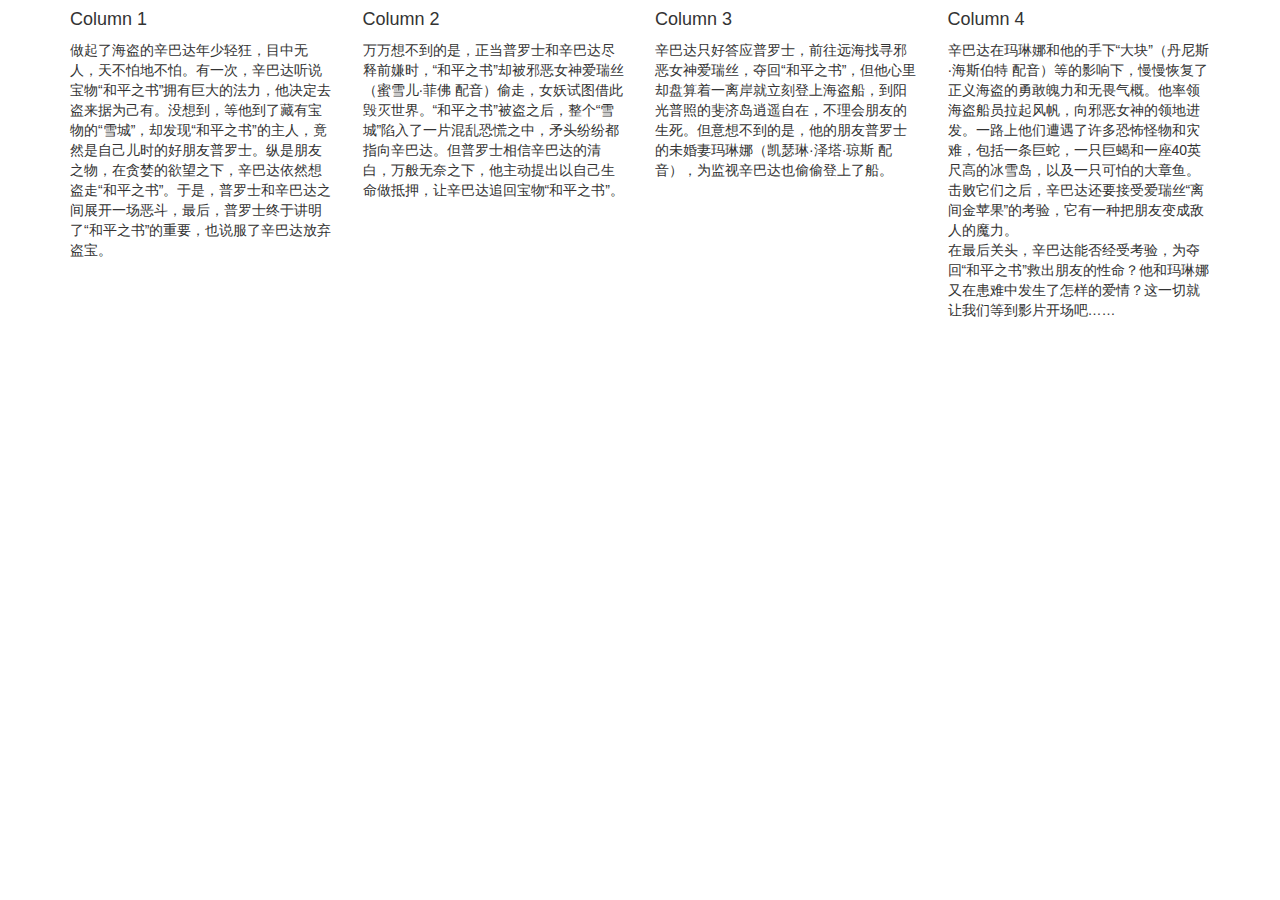
==== resources/public/bt_rol.html @ a03f3ca4 "first" ====
<!DOCTYPE html>
<html lang="en">
<head>
  <meta charset="UTF-8">
  <meta http-equiv="X-UA-COMPATIBLE" content="IE=edge">
  <meta name="viewport" content="width = device-width, initial-scale = 1">
  <title>Bootstrap Tutorial</title>
  <link rel="stylesheet" href="https://maxcdn.bootstrapcdn.com/bootstrap/3.3.7/css/bootstrap.min.css"
        integrity="sha384-BVYiiSIFeK1dGmJRAkycuHAHRg32OmUcww7on3RYdg4Va+PmSTsz/K68vbdEjh4u" crossorigin="anonymous">
  <style>
  </style>
</head>
<body>

<div class="container">
  <div class="row">

    <div class="col-lg-3 col-md-3 col-sm-6 col-xs-12">
      <h4>Column 1</h4>
      做起了海盗的辛巴达年少轻狂，目中无人，天不怕地不怕。有一次，辛巴达听说宝物“和平之书”拥有巨大的法力，他决定去盗来据为己有。没想到，等他到了藏有宝物的“雪城”，却发现“和平之书”的主人，竟然是自己儿时的好朋友普罗士。纵是朋友之物，在贪婪的欲望之下，辛巴达依然想盗走“和平之书”。于是，普罗士和辛巴达之间展开一场恶斗，最后，普罗士终于讲明了“和平之书”的重要，也说服了辛巴达放弃盗宝。
    </div>

    <div class="col-lg-3 col-md-3 col-sm-6 col-xs-12">
      <h4>Column 2</h4>
      万万想不到的是，正当普罗士和辛巴达尽释前嫌时，“和平之书”却被邪恶女神爱瑞丝（蜜雪儿·菲佛
      配音）偷走，女妖试图借此毁灭世界。“和平之书”被盗之后，整个“雪城”陷入了一片混乱恐慌之中，矛头纷纷都指向辛巴达。但普罗士相信辛巴达的清白，万般无奈之下，他主动提出以自己生命做抵押，让辛巴达追回宝物“和平之书”。
    </div>

    <div class="clearfix visible-sm"></div>

    <div class="col-lg-3 col-md-3 col-sm-6 col-xs-12">
      <h4>Column 3</h4>
      辛巴达只好答应普罗士，前往远海找寻邪恶女神爱瑞丝，夺回“和平之书”，但他心里却盘算着一离岸就立刻登上海盗船，到阳光普照的斐济岛逍遥自在，不理会朋友的生死。但意想不到的是，他的朋友普罗士的未婚妻玛琳娜（凯瑟琳·泽塔·琼斯
      配音），为监视辛巴达也偷偷登上了船。
    </div>

    <div class="col-lg-3 col-md-3 col-sm-6 col-xs-12">
      <h4>Column 4</h4>
      辛巴达在玛琳娜和他的手下“大块”（丹尼斯·海斯伯特
      配音）等的影响下，慢慢恢复了正义海盗的勇敢魄力和无畏气概。他率领海盗船员拉起风帆，向邪恶女神的领地进发。一路上他们遭遇了许多恐怖怪物和灾难，包括一条巨蛇，一只巨蝎和一座40英尺高的冰雪岛，以及一只可怕的大章鱼。击败它们之后，辛巴达还要接受爱瑞丝“离间金苹果”的考验，它有一种把朋友变成敌人的魔力。
      <br>
      在最后关头，辛巴达能否经受考验，为夺回“和平之书”救出朋友的性命？他和玛琳娜又在患难中发生了怎样的爱情？这一切就让我们等到影片开场吧……
    </div>

  </div>

</div>


<script src="http://cdn.static.runoob.com/libs/jquery/2.1.1/jquery.min.js"></script>
<script src="https://maxcdn.bootstrapcdn.com/bootstrap/3.3.7/js/bootstrap.min.js"
        integrity="sha384-Tc5IQib027qvyjSMfHjOMaLkfuWVxZxUPnCJA7l2mCWNIpG9mGCD8wGNIcPD7Txa"
        crossorigin="anonymous"></script>
</body>
</html>
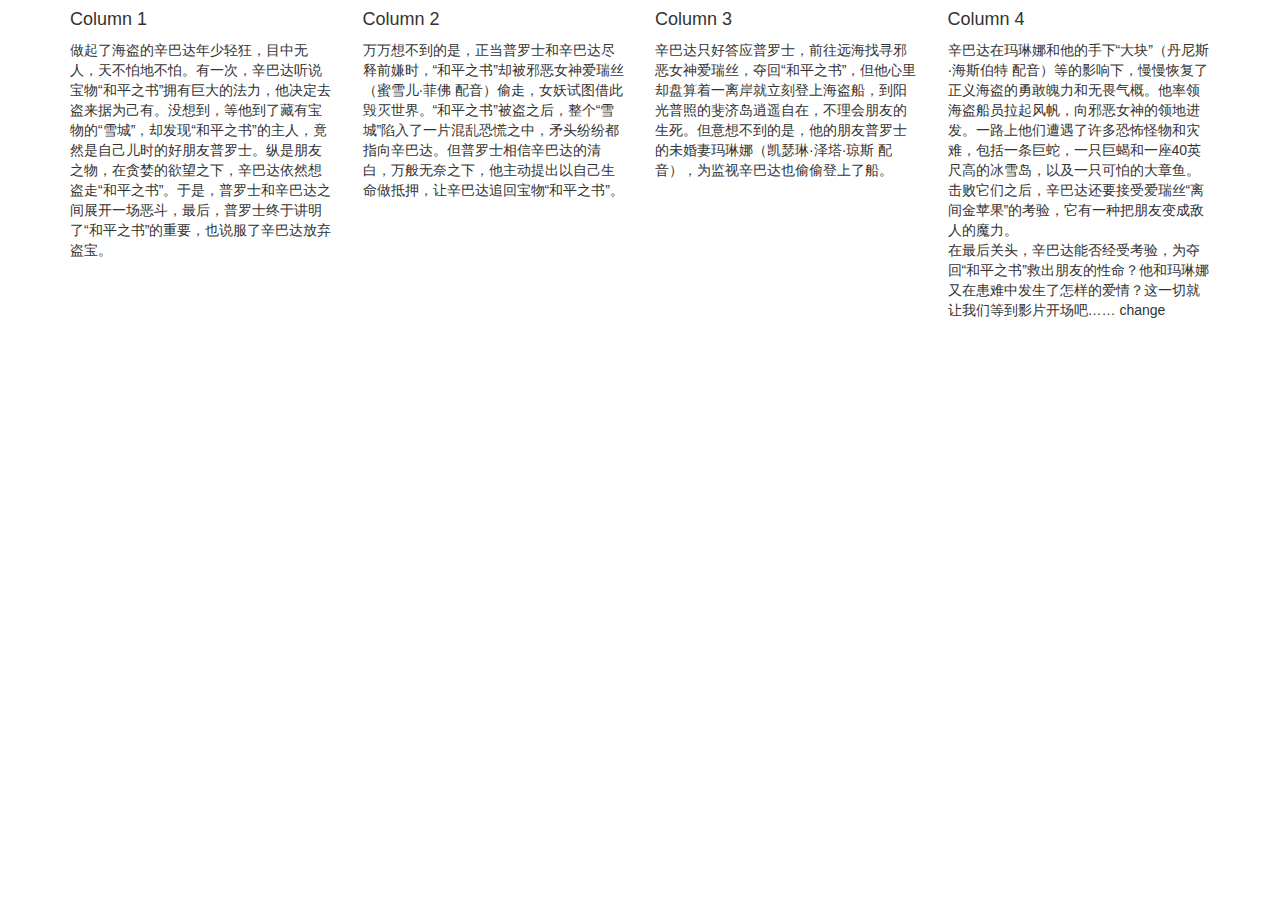
==== commit 265f67ba: "active testin-api" ====
--- a/resources/public/bt_rol.html
+++ b/resources/public/bt_rol.html
@@ -39,7 +39,7 @@
       辛巴达在玛琳娜和他的手下“大块”（丹尼斯·海斯伯特
       配音）等的影响下，慢慢恢复了正义海盗的勇敢魄力和无畏气概。他率领海盗船员拉起风帆，向邪恶女神的领地进发。一路上他们遭遇了许多恐怖怪物和灾难，包括一条巨蛇，一只巨蝎和一座40英尺高的冰雪岛，以及一只可怕的大章鱼。击败它们之后，辛巴达还要接受爱瑞丝“离间金苹果”的考验，它有一种把朋友变成敌人的魔力。
       <br>
-      在最后关头，辛巴达能否经受考验，为夺回“和平之书”救出朋友的性命？他和玛琳娜又在患难中发生了怎样的爱情？这一切就让我们等到影片开场吧……
+      在最后关头，辛巴达能否经受考验，为夺回“和平之书”救出朋友的性命？他和玛琳娜又在患难中发生了怎样的爱情？这一切就让我们等到影片开场吧…… change
     </div>
 
   </div>
